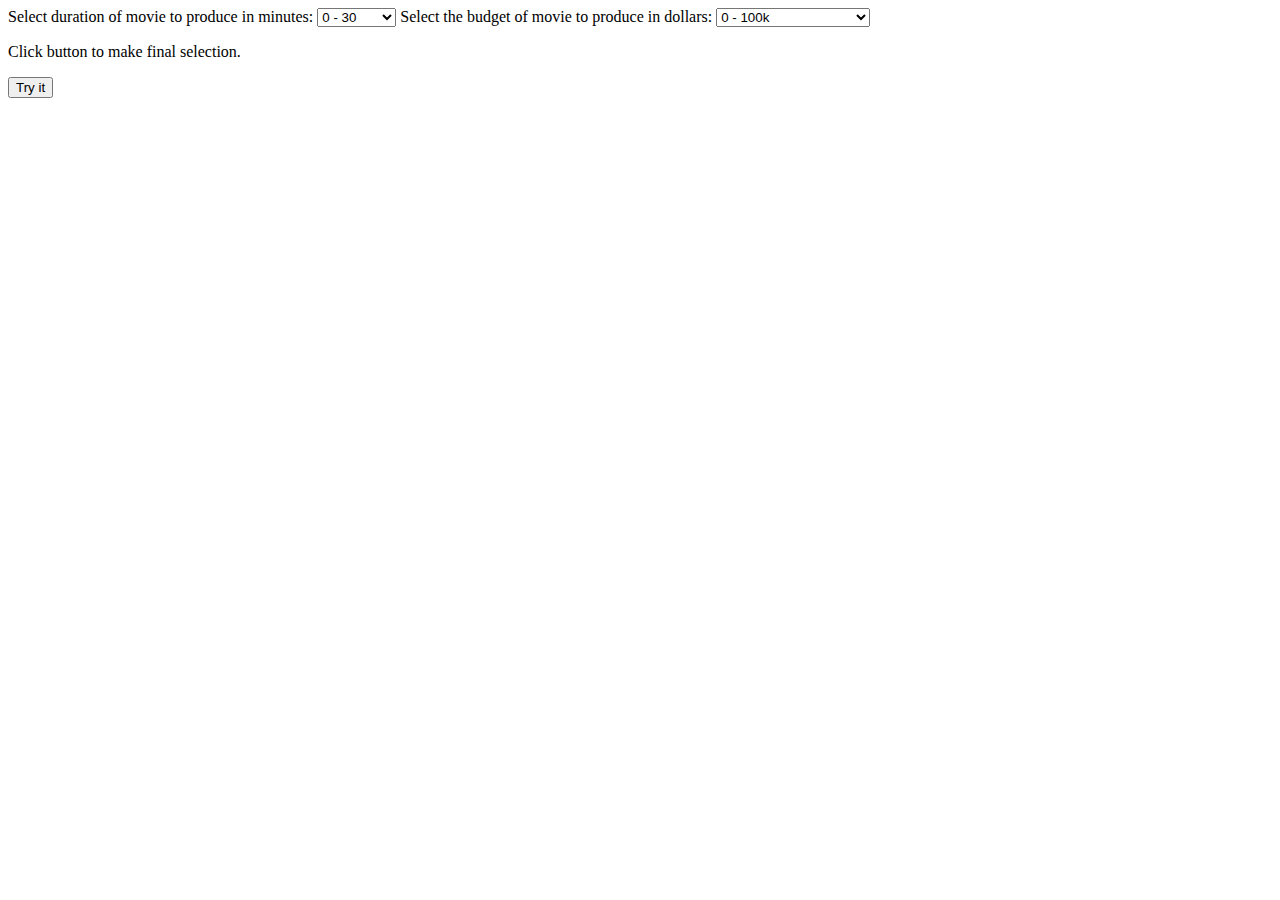
==== templates/index.html @ e986ce2a "2-27-2021" ====
<!DOCTYPE html>
<head>
    <script src="https://ajax.googleapis.com/ajax/libs/jquery/3.5.1/jquery.min.js"></script>
    </head>
<html>
<body>

<form>
    Select duration of movie to produce in minutes:
    <select id="myDuration">
        <option value="5">0 - 30</option>
        <option value="6">30 - 60</option>
        <option value="7">60 - 90</option>
        <option value="8">90 - 120</option>
        <option value="9">120 - 305</option>
    </select>

    Select the budget  of movie to produce in dollars:
    <select id="myBudget">
        <option value="0">0 - 100k</option>
        <option value="1">100k - 1 million</option>
        <option value="2">1 million - 10 million</option>
        <option value="3">10 million - 100 million</option>
        <option value="4">100 million - 1 Billion</option>
    </select>

</form>

<p>Click button to make final selection.</p>

<button type="button" onclick="myFunction()">Try it</button>

<script>
function myFunction() {
    var inputData=[0,0,0,0,0,0,0,0,0,0,]
    var duration = document.getElementById("myDuration").value;
    var budget = document.getElementById("myBudget").value;
    inputData[duration]=1;
    inputData[budget]=1;

    console.log("InputData :",inputData);
    console.log("Duration Selection :",duration);
    console.log("Budget :",budget);
    $.post("/modelResults",{"inputData":inputData}).done(function(data){
        console.log("Data :",data);
    });

}
</script>

</body>
</html>
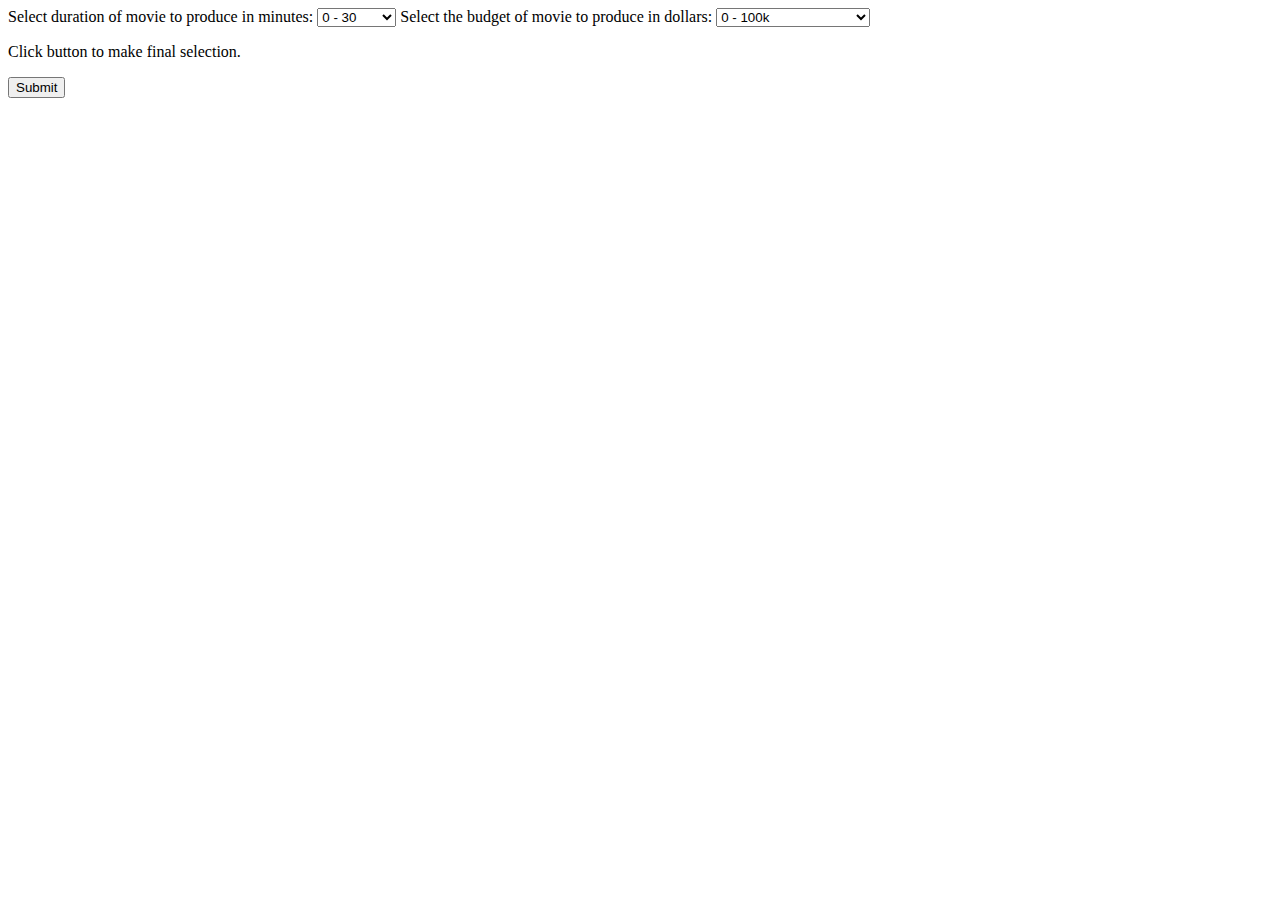
==== commit 9429f6b4: "02-27-2021" ====
--- a/templates/index.html
+++ b/templates/index.html
@@ -28,7 +28,7 @@
 
 <p>Click button to make final selection.</p>
 
-<button type="button" onclick="myFunction()">Try it</button>
+<button type="button" onclick="myFunction()">Submit</button>
 
 <script>
 function myFunction() {
@@ -39,8 +39,8 @@
     inputData[budget]=1;
 
     console.log("InputData :",inputData);
+    console.log("Budget :",budget);
     console.log("Duration Selection :",duration);
-    console.log("Budget :",budget);
     $.post("/modelResults",{"inputData":inputData}).done(function(data){
         console.log("Data :",data);
     });
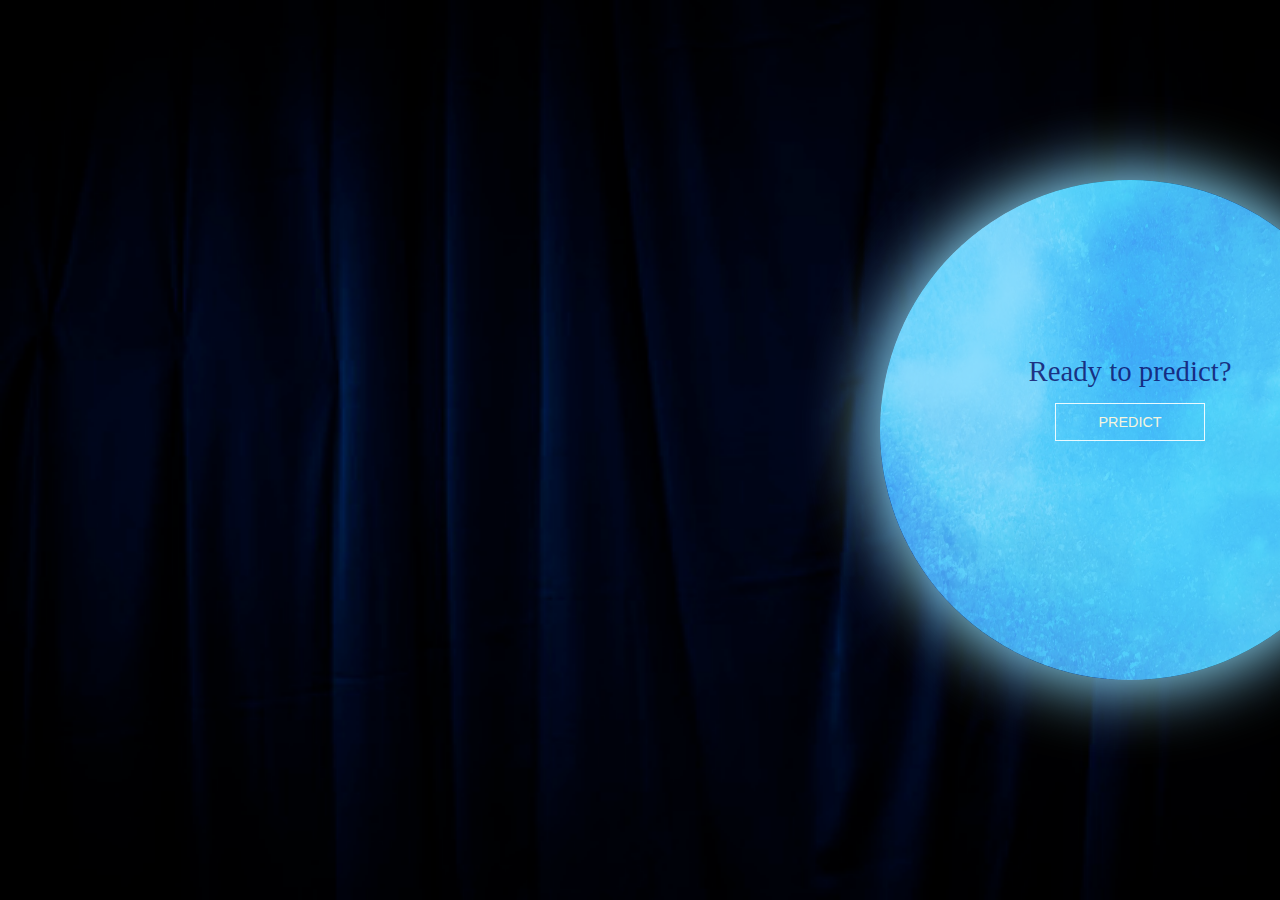
==== commit 45f5ca20: "One Last Time" ====
--- a/templates/index.html
+++ b/templates/index.html
@@ -1,52 +1,91 @@
 <!DOCTYPE html>
+<html lang="en">
 <head>
+    <meta charset="UTF-8">
+    <meta name="viewport" content="width=device-width, initial-scale=1.0">
+    <title>Movie Sorcerer</title>
+    <link href="http://netdna.bootstrapcdn.com/font-awesome/4.0.0/css/font-awesome.css" rel="stylesheet">
+    <link rel="stylesheet" href="../static/css/index.css">
     <script src="https://ajax.googleapis.com/ajax/libs/jquery/3.5.1/jquery.min.js"></script>
-    </head>
-<html>
+</head>
 <body>
+    
+    <!-- Globe content -->
+    <div class="image-container">
 
-<form>
-    Select duration of movie to produce in minutes:
-    <select id="myDuration">
-        <option value="5">0 - 30</option>
-        <option value="6">30 - 60</option>
-        <option value="7">60 - 90</option>
-        <option value="8">90 - 120</option>
-        <option value="9">120 - 305</option>
-    </select>
+        <!-- Globe  image -->
+        <img class="circle-img" src="../static/images/blue-grunge-free-vector-texture.jpg">
+        <!-- Globe  transparent cover -->
+        <div class='circle-cover'></div>
 
-    Select the budget  of movie to produce in dollars:
-    <select id="myBudget">
-        <option value="0">0 - 100k</option>
-        <option value="1">100k - 1 million</option>
-        <option value="2">1 million - 10 million</option>
-        <option value="3">10 million - 100 million</option>
-        <option value="4">100 million - 1 Billion</option>
-    </select>
+        <!-- Globe text -->
+        <div class='stone-content'>
 
-</form>
+            <!-- Initial startup content -->
+            <p class="stone" id="starting-phrase">Ready to predict?</p>
+            <button class='stone' id ="prediction-submit-btn" type="button">PREDICT</button>
 
-<p>Click button to make final selection.</p>
+            
+            <form id="movie-details">
 
-<button type="button" onclick="myFunction()">Submit</button>
+                <!-- Budget phrase -->
+                <p class="stone" id="budget-phrase">What is your budget?</p>
+            
+                <!-- Budget options -->
+                <select class='stone' id="budget-selection">
+                    <option value="0">0 - 100k</option>
+                    <option value="1">100k - 1 million</option>
+                    <option value="2">1 million - 10 million</option>
+                    <option value="3">10 million - 100 million</option>
+                    <option value="4">100 million - 1 Billion</option>
+                </select>
+                <!-- Submit Budget -->
+                <button class='stone' id ="budget-submit-btn" type="button">NEXT</button>
+        
+                <!-- Duration phrase -->
+                <p class="stone" id="duration-phrase">What is the duration of the film?</p>
+                <!-- Duration Input -->
+                <select id="duration-selection">
+                    <option value="5">0 - 30</option>
+                    <option value="6">30 - 60</option>
+                    <option value="7">60 - 90</option>
+                    <option value="8">90 - 120</option>
+                    <option value="9">120 - 305</option>
+                </select>
+                <!-- Submit Duration -->
+                
+                <button class='stone' id ="duration-submit-btn" type="submit" form="movie-details">SUBMIT</button>
+                
+            </form>
+            
 
-<script>
-function myFunction() {
-    var inputData=[0,0,0,0,0,0,0,0,0,0,]
-    var duration = document.getElementById("myDuration").value;
-    var budget = document.getElementById("myBudget").value;
-    inputData[duration]=1;
-    inputData[budget]=1;
+            <!-- Results content -->
+            <p class="stone" id="results"></p>
+            <!-- Continue Button - allows you to Go back to the start  -->
+            <button class="stone" id="next-movie-search" type="reset">CONTINUE</button>
+    
+           
+        </div>
+    </div>
 
-    console.log("InputData :",inputData);
-    console.log("Budget :",budget);
-    console.log("Duration Selection :",duration);
-    $.post("/modelResults",{"inputData":inputData}).done(function(data){
-        console.log("Data :",data);
-    });
+    <!-- About content -->
+    <div class="content-holder">
+        <h1>Movie Sorcerer</h1>
+        <p class="about" style="font-size: 3vh;">You may be the next great filmmaker in Hollywood, and we want to help you take La La Land by storm! 
+            Select the budget(USD) and duration(minutes) range that most accurately describe your movie, and we will predict whether your movie will be successful (IMDB rating of 8 or more) or not.
+            Our machine learning model uses logistic regression to make predictions based on historical IMDB data with 90% accuracy. 
+        </p>
+        
+        <button class="stone" id="visuals-btn"><a href="{{url_for('visuals')}}">VISUALS</a></button>
 
-}
-</script>
+    </div>
 
+
+    
+
+    <script src="../static/js/app.js"></script>
+    
+
+   
 </body>
 </html>
--- a/static/css/index.css
+++ b/static/css/index.css
@@ -0,0 +1,199 @@
+*{
+    margin: 0;
+    padding: 0;
+    box-sizing: border-box;
+}
+
+
+
+
+body, html {   
+    height: 100%;
+    margin: 0; 
+    background-image: url("../images/41325889-tenda-o-drappi-sfondo-blu-scuro.jpg");
+    /* background-image: url("../images/41325896-cortina-o-cortinas-fondo-rojo-oscuro.jpg"); */
+    width: 100%;
+    height: 100%;
+    display: block;
+    /* min-width: 100%; */
+    background-repeat: no-repeat;
+    background-size: cover;   
+     
+}
+
+
+h1{
+    font-family: 'Brush Script MT';
+    color: white;
+    font-size: 5vw;
+}
+
+@import url(https://fonts.googleapis.com/css?family=Anonymous+Pro);
+
+
+
+/* Global */
+html{
+  min-height: 100%;
+  overflow: hidden;
+}
+/* body{
+  height: calc(100vh - 8em);
+  padding: 4em;
+  color: rgba(255,255,255,.75);
+  font-family: 'Anonymous Pro', monospace;  
+  background-color: rgb(25,25,25);  
+} */
+
+.content-holder{
+    position: relative;
+    top: 20%;
+    left: 5%;
+    width: 50%;
+    opacity: 0.0;
+    animation: fadeIn 4s ease-in-out 0s forwards;
+    -webkit-animation: fadeIn 4s ease-in-out 0s forwards;
+}
+.about{
+    position: absolute;
+    display: inline-block;
+    font-family: Lucida Handwriting; 
+    font-size: 23px;
+    color: rgba(255,255,255,.75);
+    text-transform: none;
+    margin: 0 20px;
+    
+}
+#visuals-btn{
+    
+    color:white;
+    margin-left: 35%;
+    margin-top: 40vh;
+    display: flex;
+    justify-content: center;
+    align-items: center;
+    text-align: center;
+    font-size: 90%;
+    padding: 10px;
+    width: 150px;
+    /* background: linear-gradient(180deg, rgb(47, 206, 255),  rgb(9, 0, 128)); */
+    background: transparent;
+    border-bottom: solid 2px rgb(234, 250, 255);
+    color:rgb(245, 245, 222);
+    cursor:pointer;
+}
+
+a{
+    text-decoration: none;
+    color:rgb(245, 245, 222);
+}
+
+.circle-img{
+    
+    position:absolute;
+    z-index: 1;
+    left: calc(50vw + 15em);
+    width: 500px;
+    height: 500px;
+    border-radius: 50%;
+     /* Hidden by default. */
+ 
+    /* box-shadow:  0 0 25px 15px rgb(162, 233, 255) ;   */
+    box-shadow:  0 0 65px 8px rgb(145, 224, 255) ;  
+    top: 20vh;
+    -webkit-animation:spin 2s linear infinite;
+    -moz-animation:spin 2s linear infinite;
+    animation:spin 2s linear infinite;
+}
+
+.circle-cover{
+
+    position:absolute;
+    z-index: 2;
+    left: calc(50vw + 15em);
+    width: 500px;
+    height: 500px;
+    border-radius: 50%;
+    /* background-color: rgb(200, 235, 255); */
+    background-color: rgb(90, 206, 252);
+    opacity: 0.7;
+    top: 20vh;
+}
+
+.stone-content{
+    position: absolute;
+    width: 500px;
+    height: 500px;
+    left: calc(50vw + 15em);
+    z-index: 3;
+    top: 20vh;
+    
+}
+.stone{
+    
+    font-size: 180%;
+    color: rgba(7, 0, 92, 0.75);
+    animation: fadeIn 2s ease-in-out 0s forwards;
+    -webkit-animation: fadeIn 2s ease-in-out 0s forwards;
+    display: flex;
+    justify-content: center;
+    align-items: center;
+    padding-top: 35%;
+    
+}
+    
+    @keyframes fadeIn {
+    0% {opacity:0;}
+    100% {opacity:1;}
+    }
+
+#budget-selection, #duration-selection{
+    margin-left: 35%;
+    margin-top: 3%;
+    display: flex;
+    justify-content: center;
+    align-items: center;
+    text-align: center;
+    font-size: 90%;
+    padding: 10px;
+    width: 150px;
+}
+
+
+#duration-submit-btn, #prediction-submit-btn, #budget-submit-btn, #next-movie-search{
+    margin-left: 35%;
+    margin-top: 3%;
+    display: flex;
+    justify-content: center;
+    align-items: center;
+    text-align: center;
+    font-size: 90%;
+    padding: 10px;
+    width: 150px;
+    /* background: linear-gradient(180deg, rgb(47, 206, 255),  rgb(9, 0, 128)); */
+    background: transparent;
+    border: solid 1px rgb(234, 250, 255);  
+    color:rgb(245, 245, 222);
+    cursor:pointer;
+}
+#next-movie-search{
+    background: transparent;
+    
+}
+
+
+
+@import url(https://fonts.googleapis.com/css?family=Mountains+of+Christmas:700);
+
+#results{
+    color: #035ee2;
+    background: -webkit-linear-gradient(transparent, transparent), url(https://s3-us-west-2.amazonaws.com/s.cdpn.io/191814/blue_glitter.gif) repeat;
+	background: -o-linear-gradient(transparent, transparent) !important;
+	-webkit-background-clip: text !important;
+    -webkit-text-fill-color: transparent !important;
+    font-size: 4vh;
+    font-family: 'Mountains of Christmas', cursive;
+  
+}
+@keyframes spin { 100% { -webkit-transform: rotate(360deg); transform:rotate(360deg); } }
+
